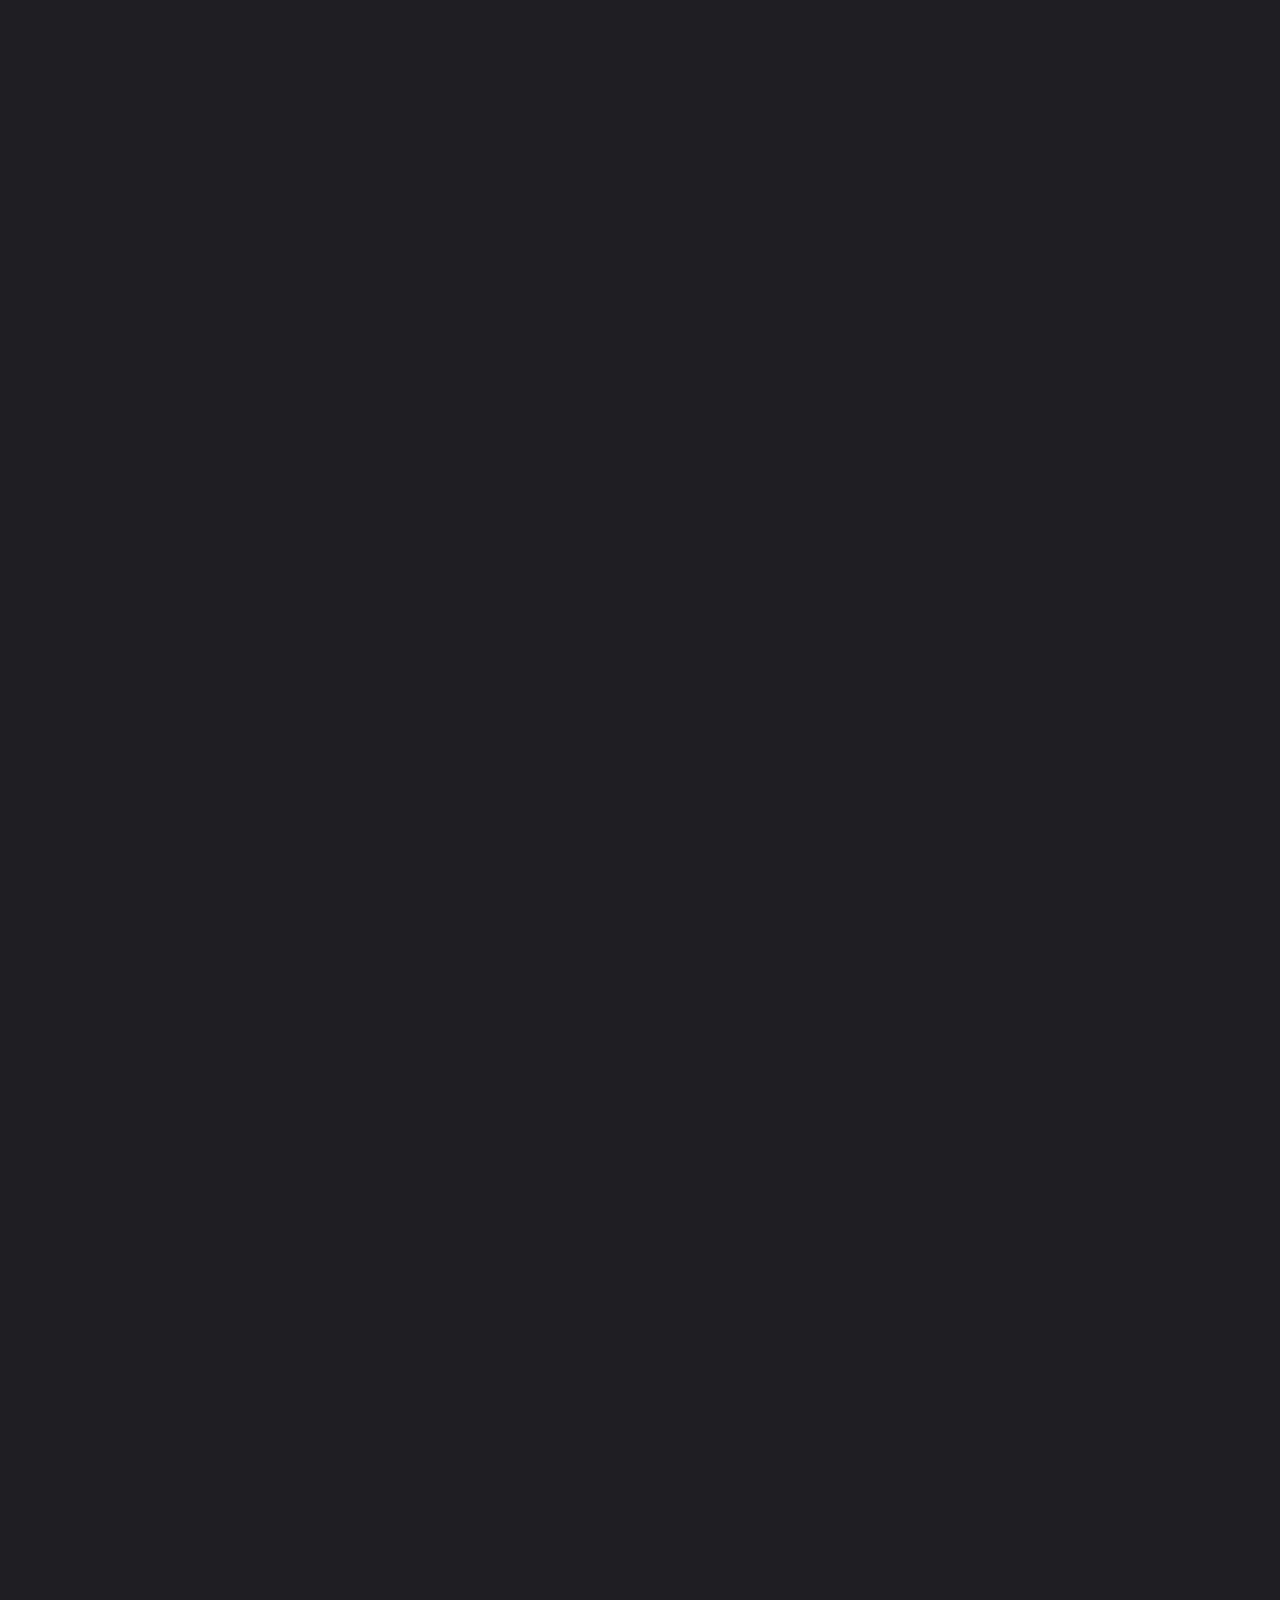
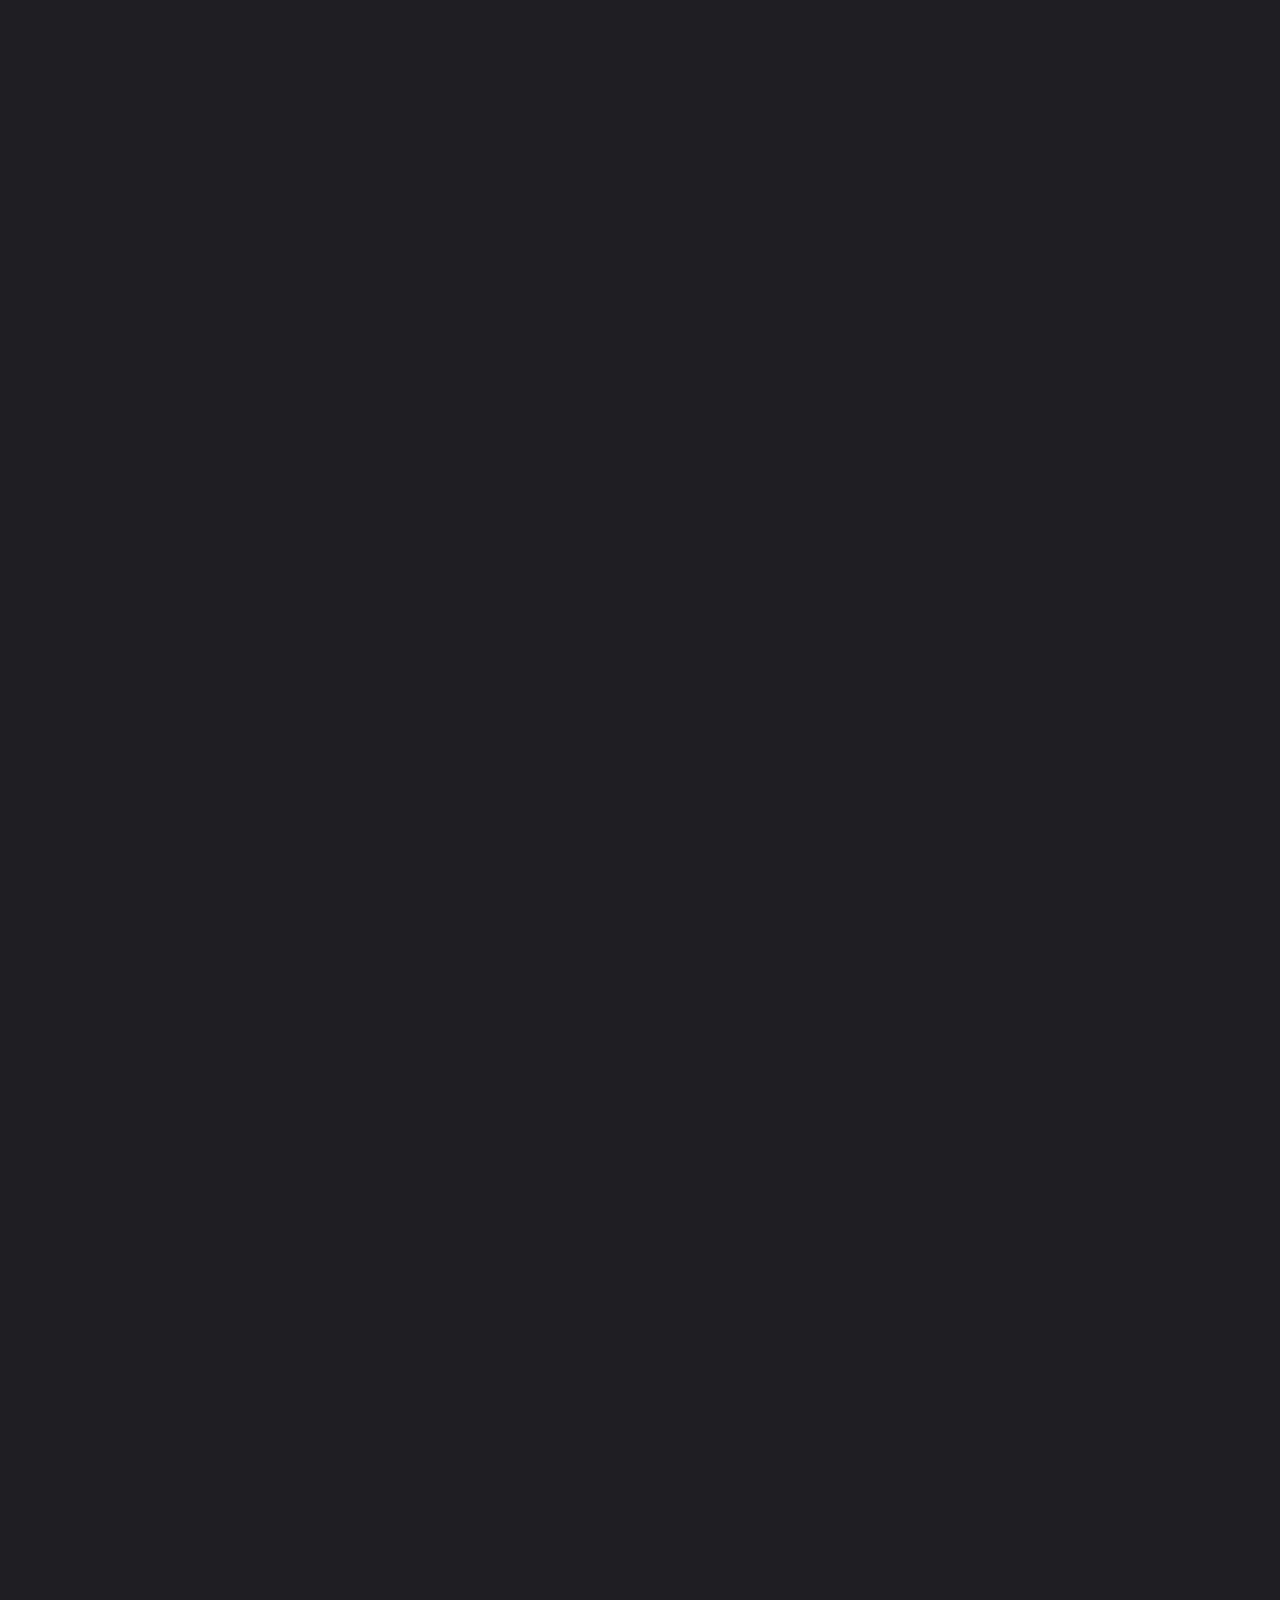
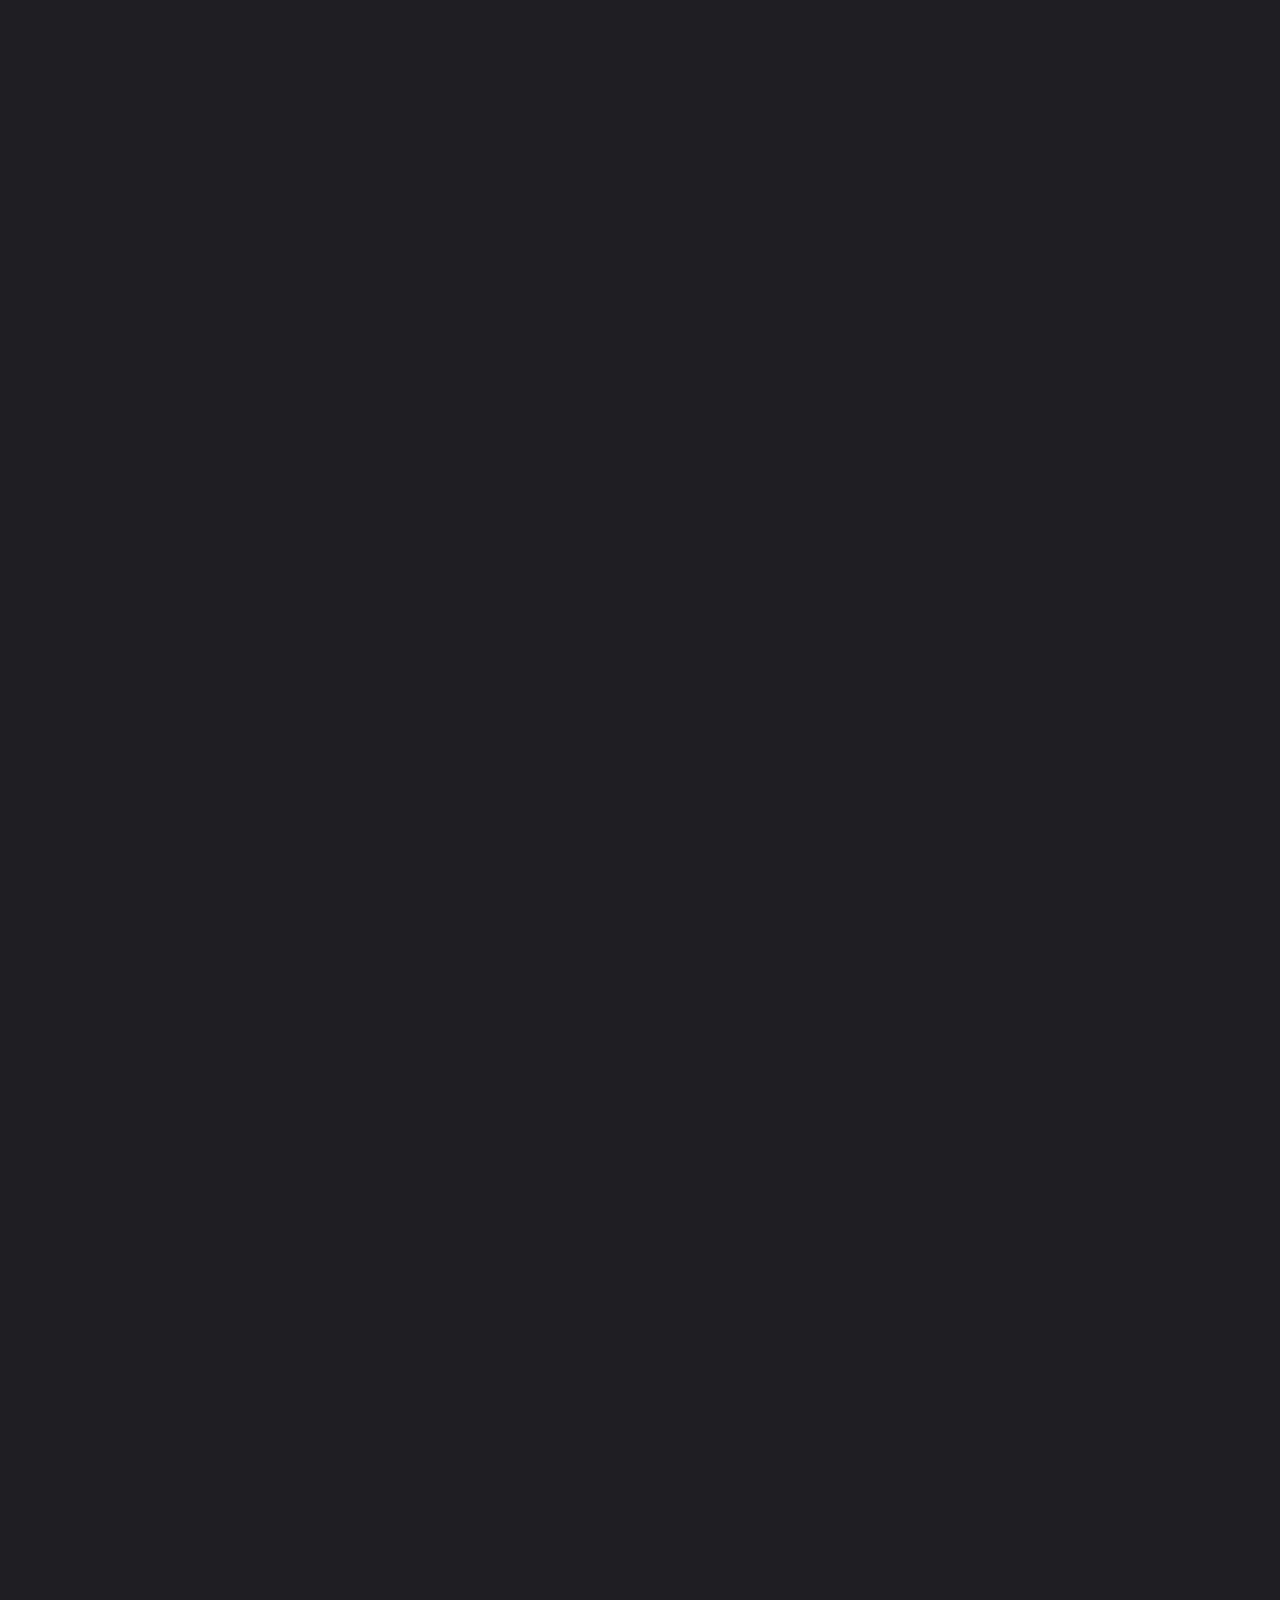
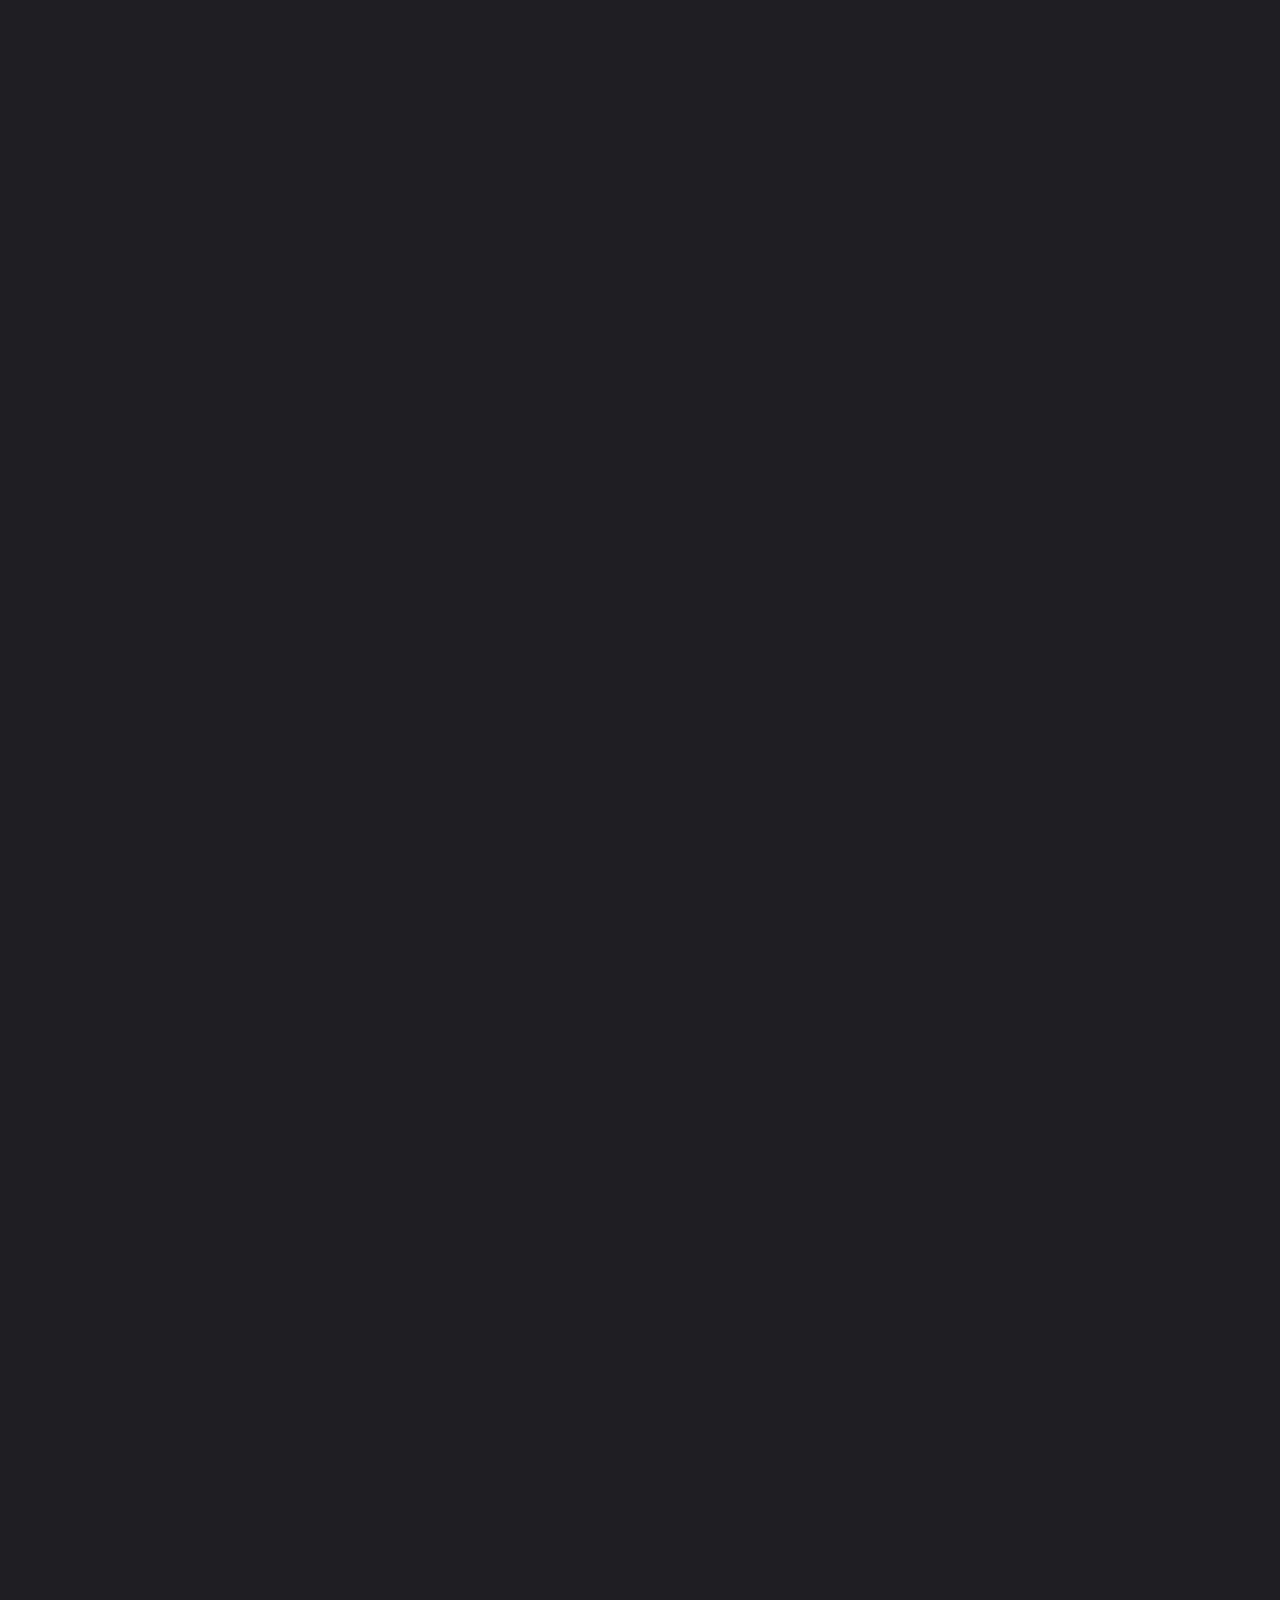
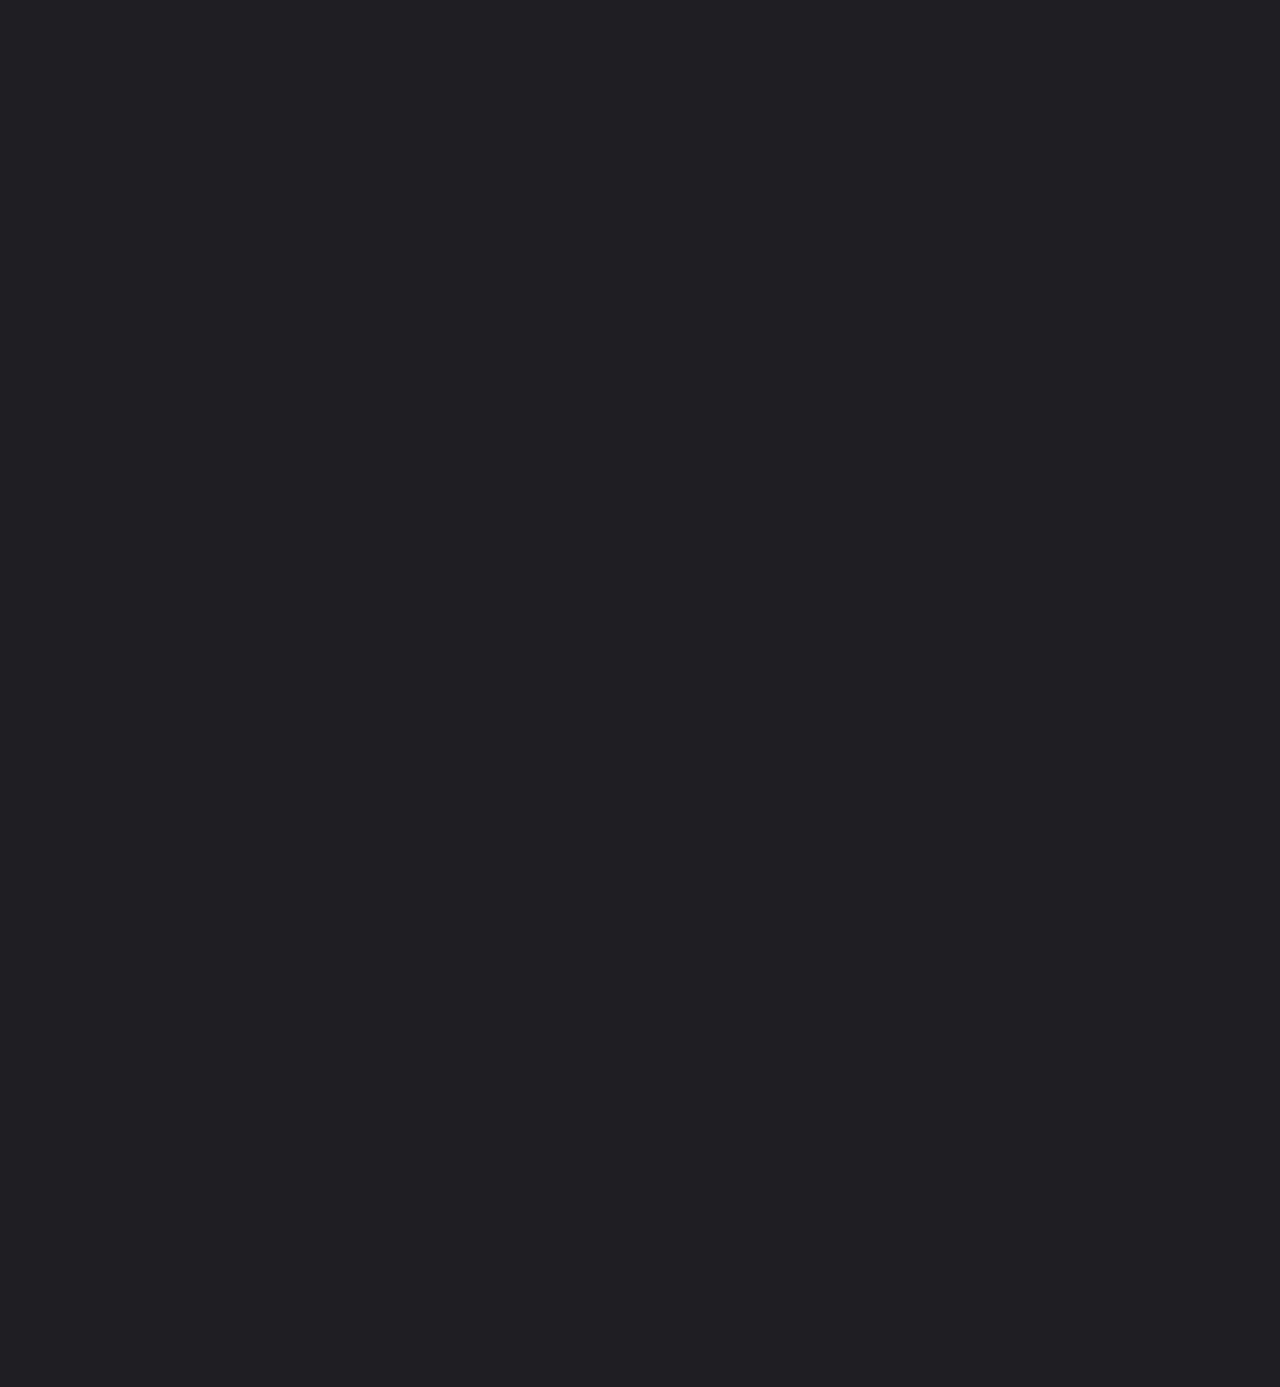
==== anan.html @ 4442e03c "画像以外完成" ====
<!DOCTYPE html>
<html lang="jp" >
<head>
  <meta charset="UTF-8">
  <title>anan</title>
  <link rel="stylesheet" href="https://cdnjs.cloudflare.com/ajax/libs/meyer-reset/2.0/reset.min.css">
<link rel="stylesheet" href="./pagestyle.css">

</head>
<body>
    <a href="./index.html" id="goback"><img src="img/goback.png" href="./index.html"></a>
    <div id="wrapper">
        <p class="title">anan</p>
        <img src="pageimg/poolside/page-poolside-main.jpg" alt="" id="mainimg">

        <p class="subtitle">OTHER CUT</p>
        <hr class="line">
        <img src="pageimg/poolside/page-poolside-1.jpg" alt="" class="othercutimg">
        <img src="pageimg/poolside/page-poolside-2.jpg" alt="" class="othercutimg">
        <img src="pageimg/poolside/page-poolside-3.jpg" alt="" class="othercutimg">
        <img src="pageimg/poolside/page-poolside-4.jpg" alt="" class="othercutimg">
        <img src="pageimg/poolside/page-poolside-5.jpg" alt="" class="othercutimg">
        <img src="pageimg/poolside/page-poolside-6.jpg" alt="" class="othercutimg">
        <img src="pageimg/poolside/page-poolside-7.jpg" alt="" class="othercutimg">
        <img src="pageimg/poolside/page-poolside-8.jpg" alt="" class="othercutimg">
        <img src="pageimg/poolside/page-poolside-9.jpg" alt="" class="othercutimg">
        <img src="pageimg/poolside/page-poolside-10.jpg" alt="" class="othercutimg">

    </div>>    
</body>
</html>
---- pagestyle.css ----
body {
    background-color: #1e1e22;
}

#goback {
    position: fixed;
    width: 50px;
    height: 80px;
    top: 20px;
    left: 20px;
    z-index: 10000;
}

#goback img{
    width: 50px;
    height: 80px;
}

#wrapper {
    position: relative;
    width: 100vw;
    height: 100vh;
}

#mainimg {
    position: relative;
    width: 80vw;
    height: auto;
    margin-top: 30px;
    margin-left: 10vw;
    margin-right: 10vw;
    margin-bottom: 100px;
}

.title {
    width: 100vw;
    color: white;
    text-align: center;
    margin-top: 60px;
    margin-bottom: 20px;
    font-size: 50px;
}

.subtitle {
    width: 100vw;
    color: white;
    text-align: center;
    margin-bottom: 20px;
    font-size: 30px;
}

.line {
    width: 60vw;
    color: white;
    text-align: center;
    margin-bottom: 40px;
}

.othercutimg {
    position: relative;
    width: 74vw;
    height: auto;
    margin-top: 0px;
    margin-left: 13vw;
    margin-right: 13vw;
    margin-bottom: 30px;
}


body{
    animation-name:fadeInAnime;
    animation-duration:1.5s;
    animation-fill-mode:forwards;
    opacity:0;
    }
    
    @keyframes fadeInAnime{
      from {
        opacity: 0;
      }
    
      to {
        opacity: 1;
      }
    }
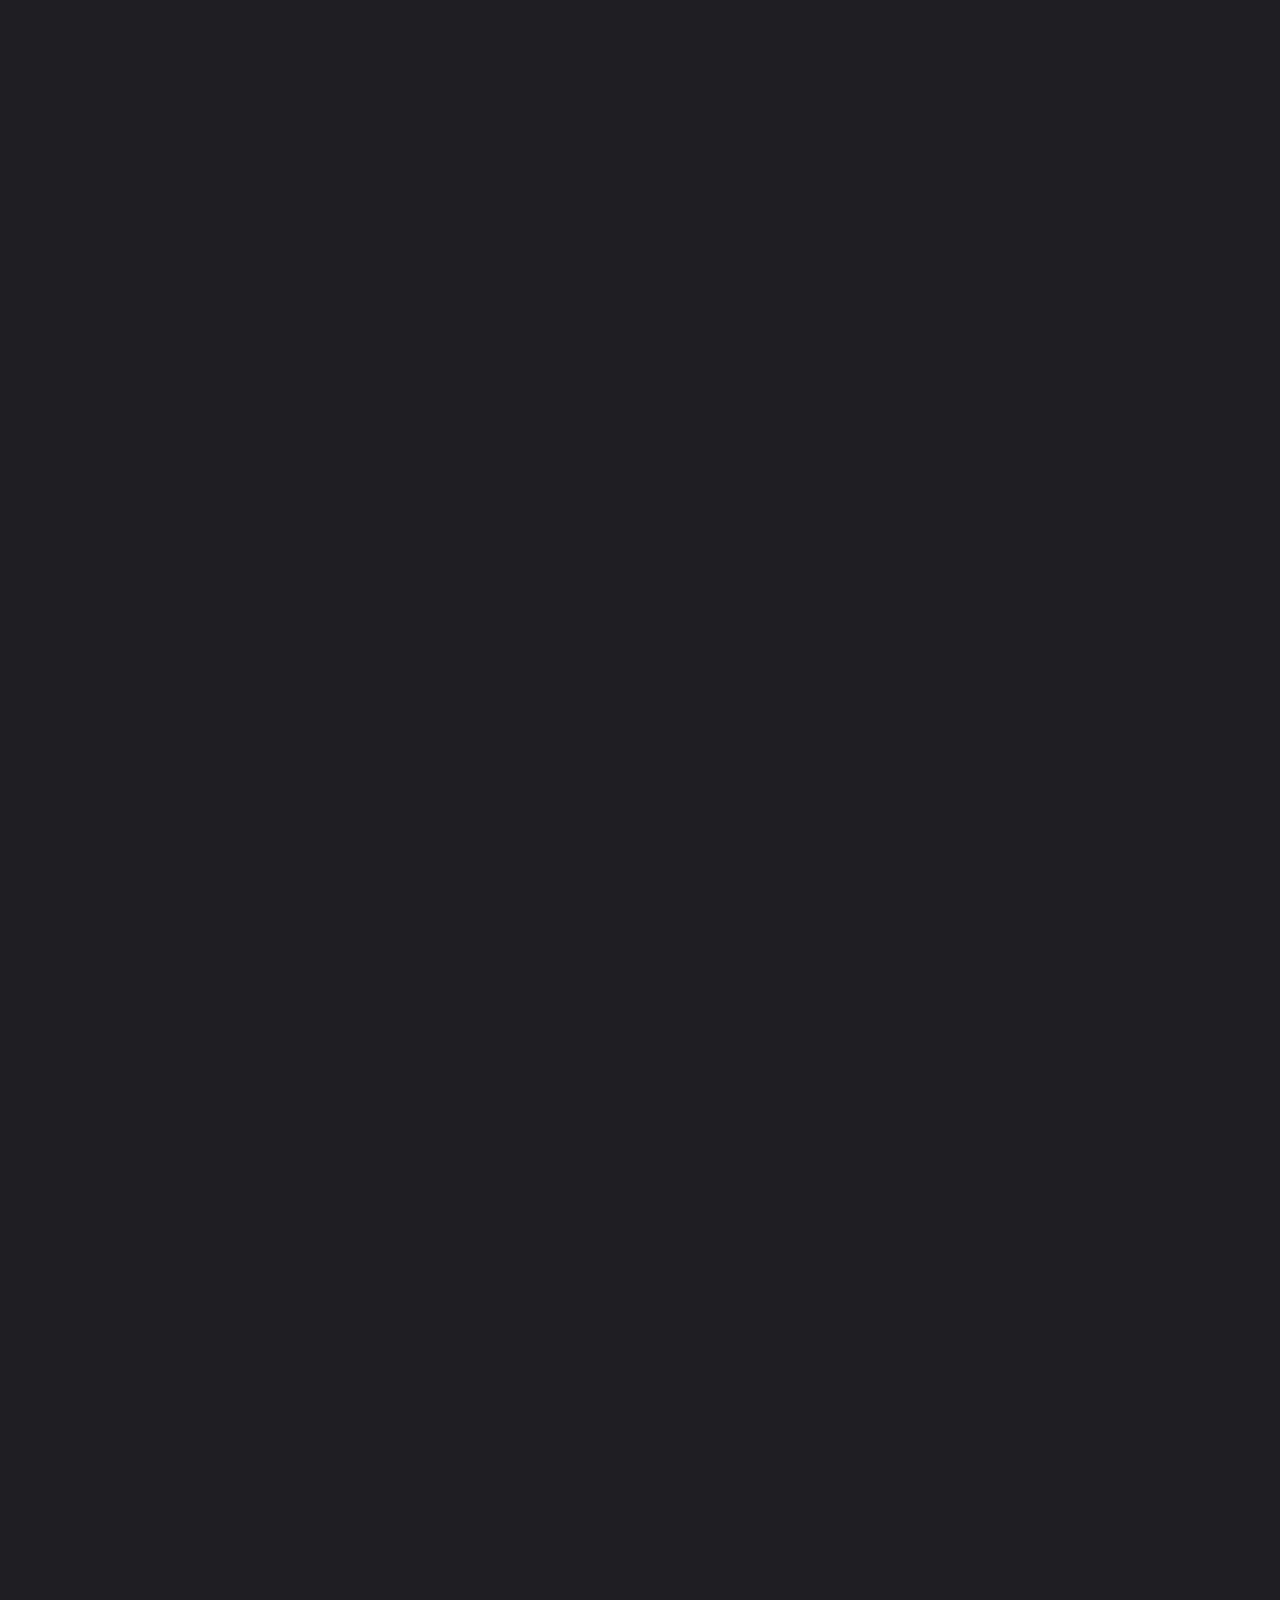
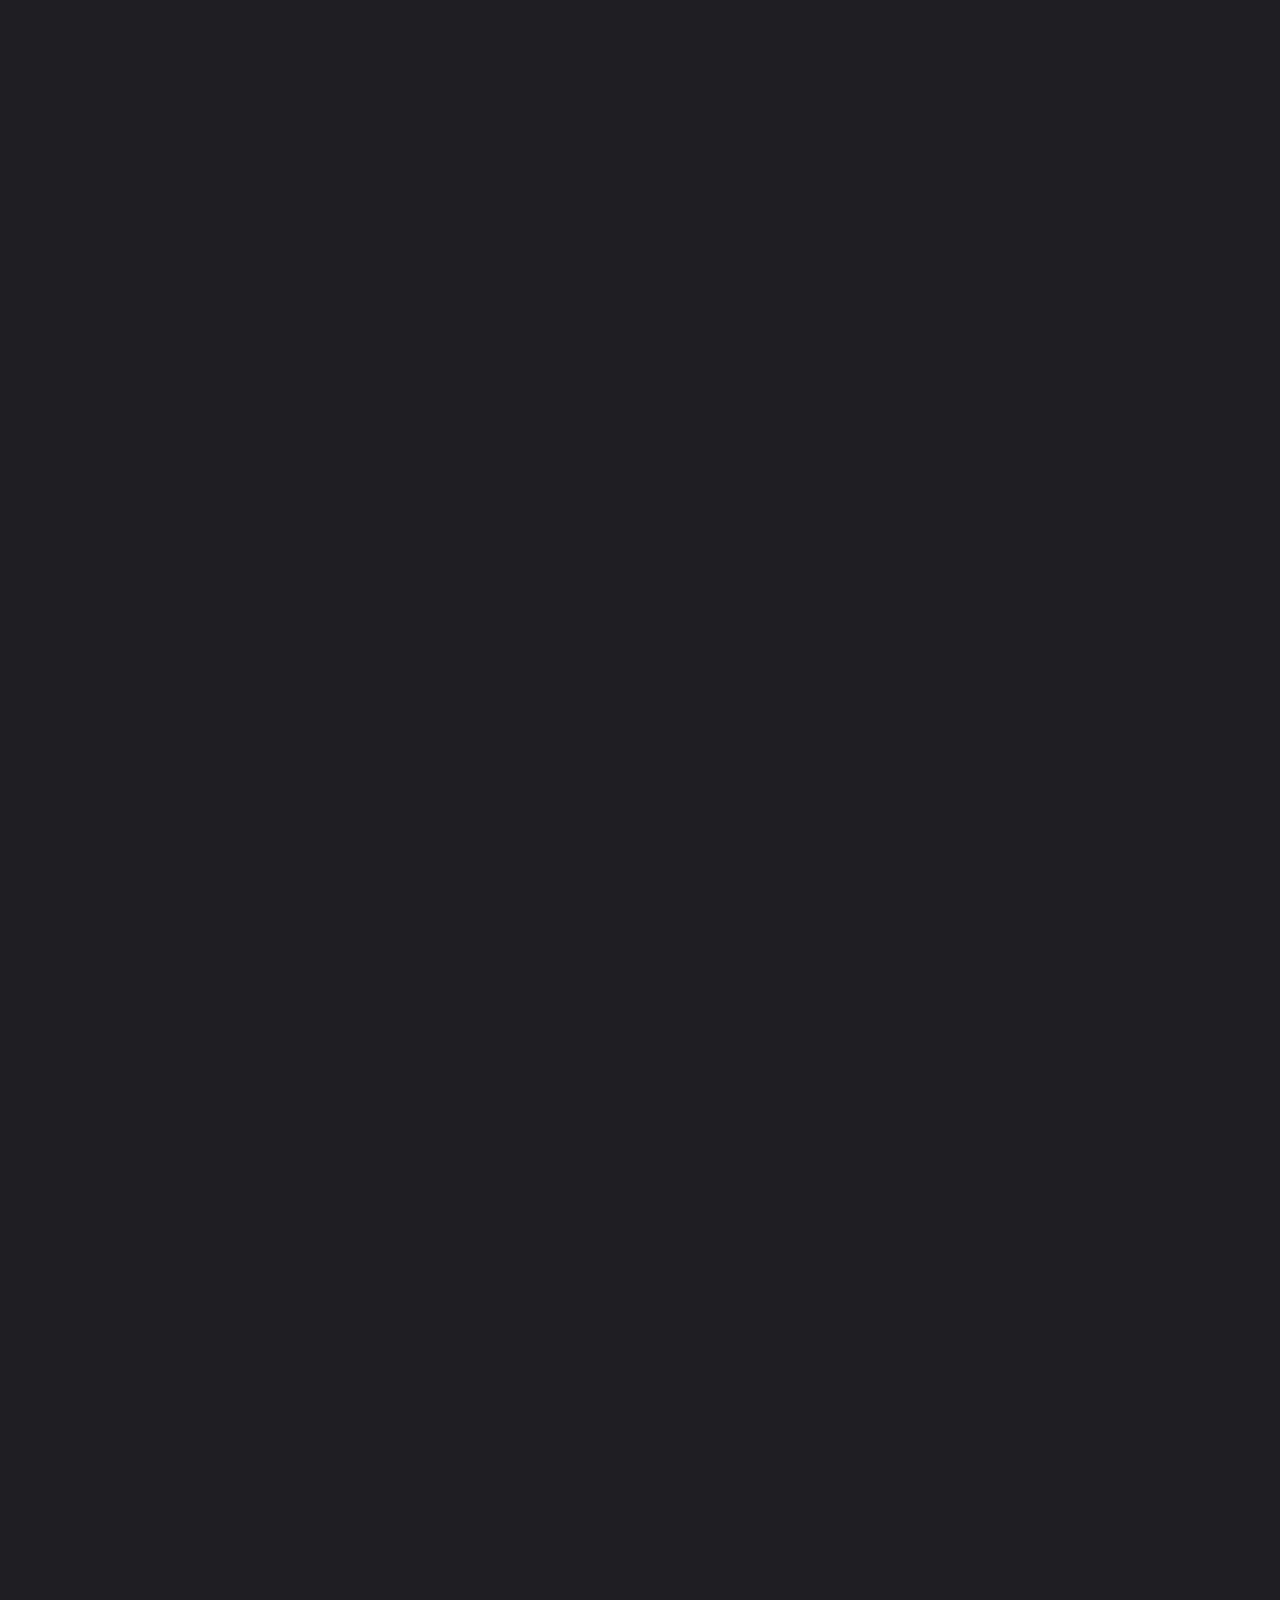
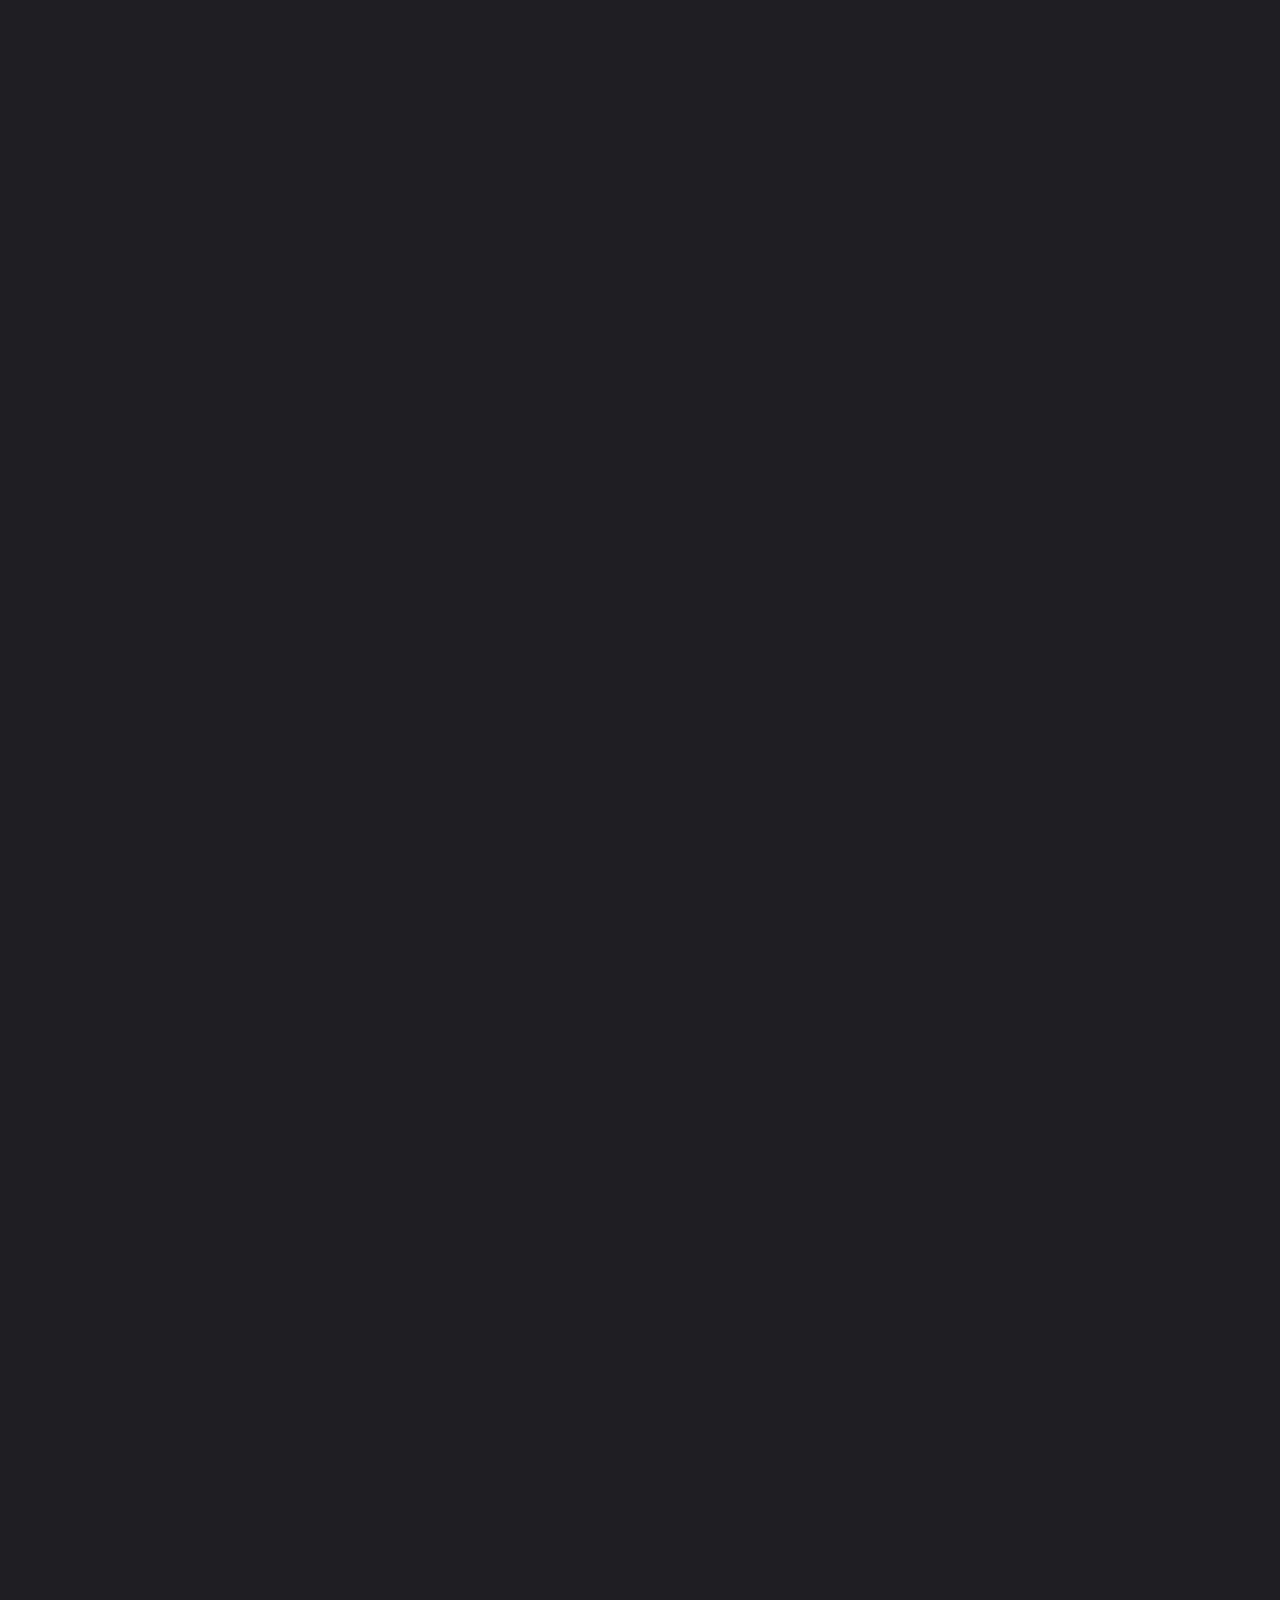
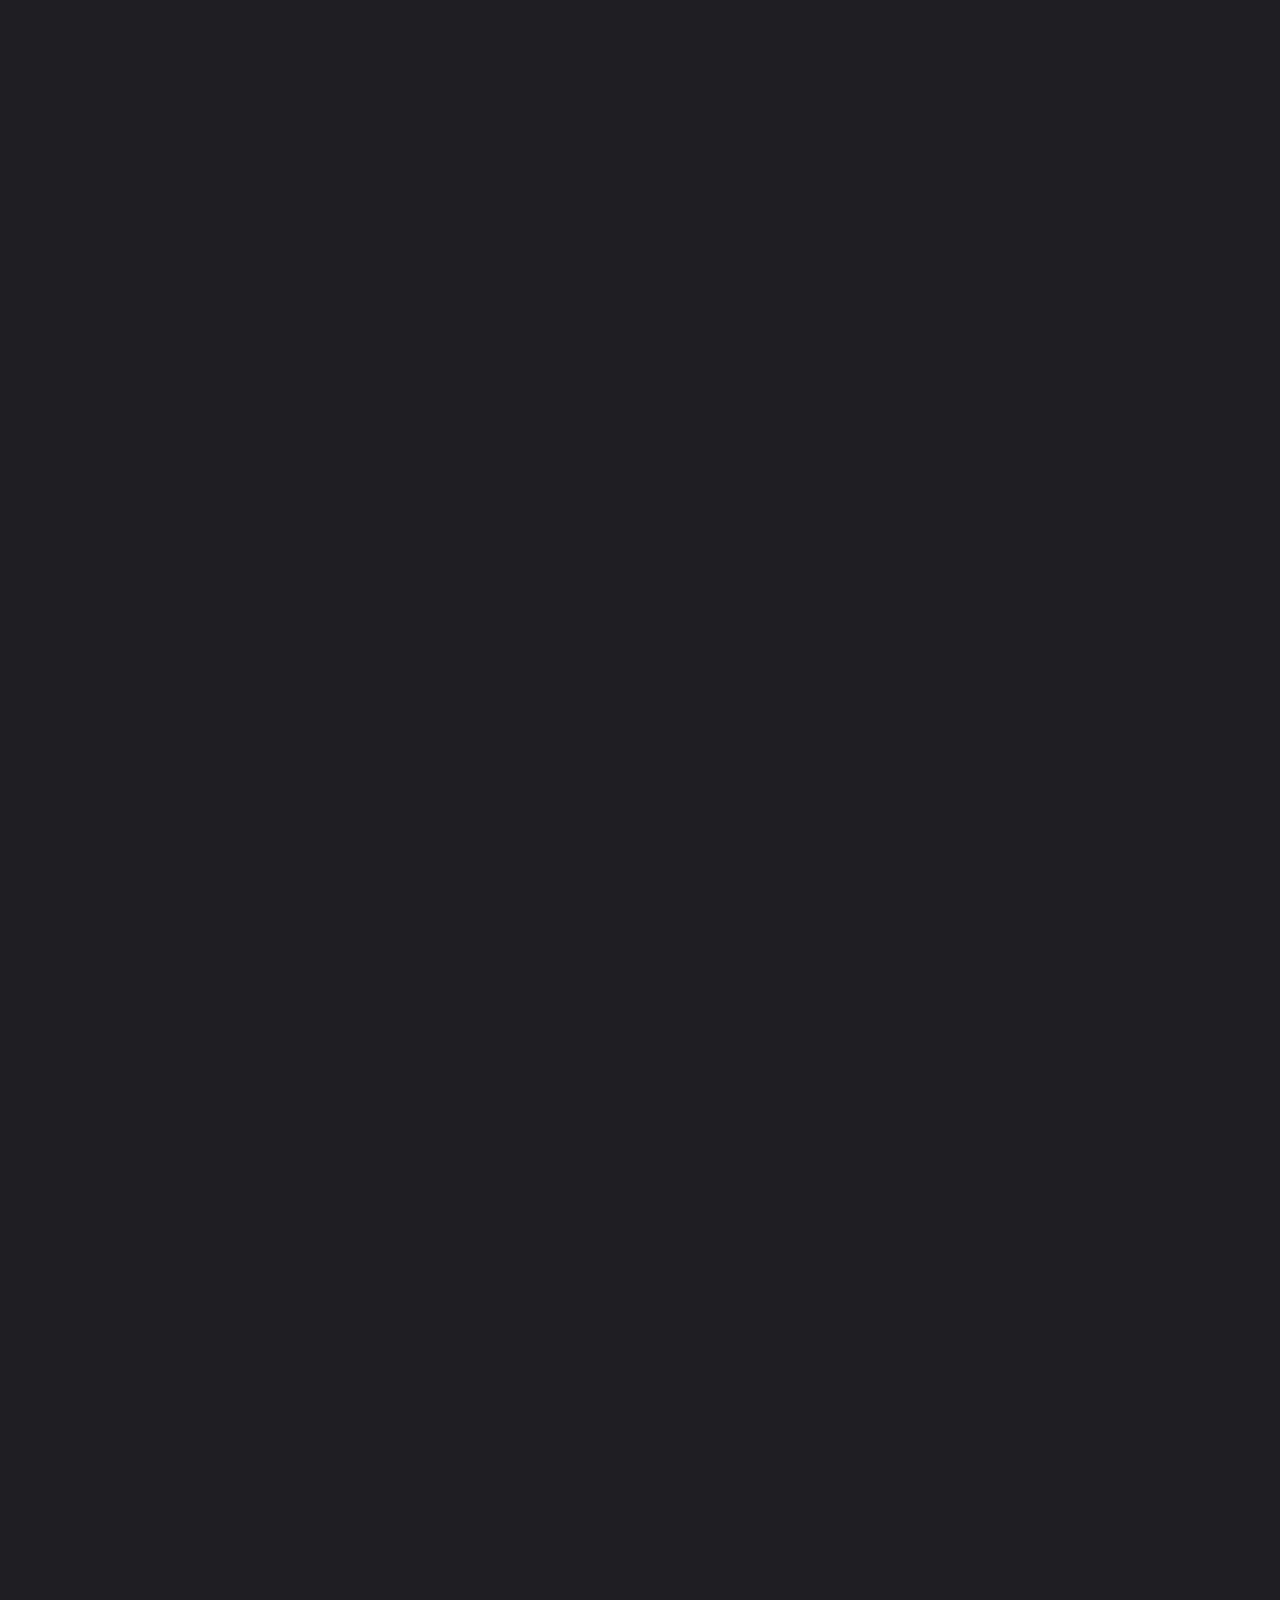
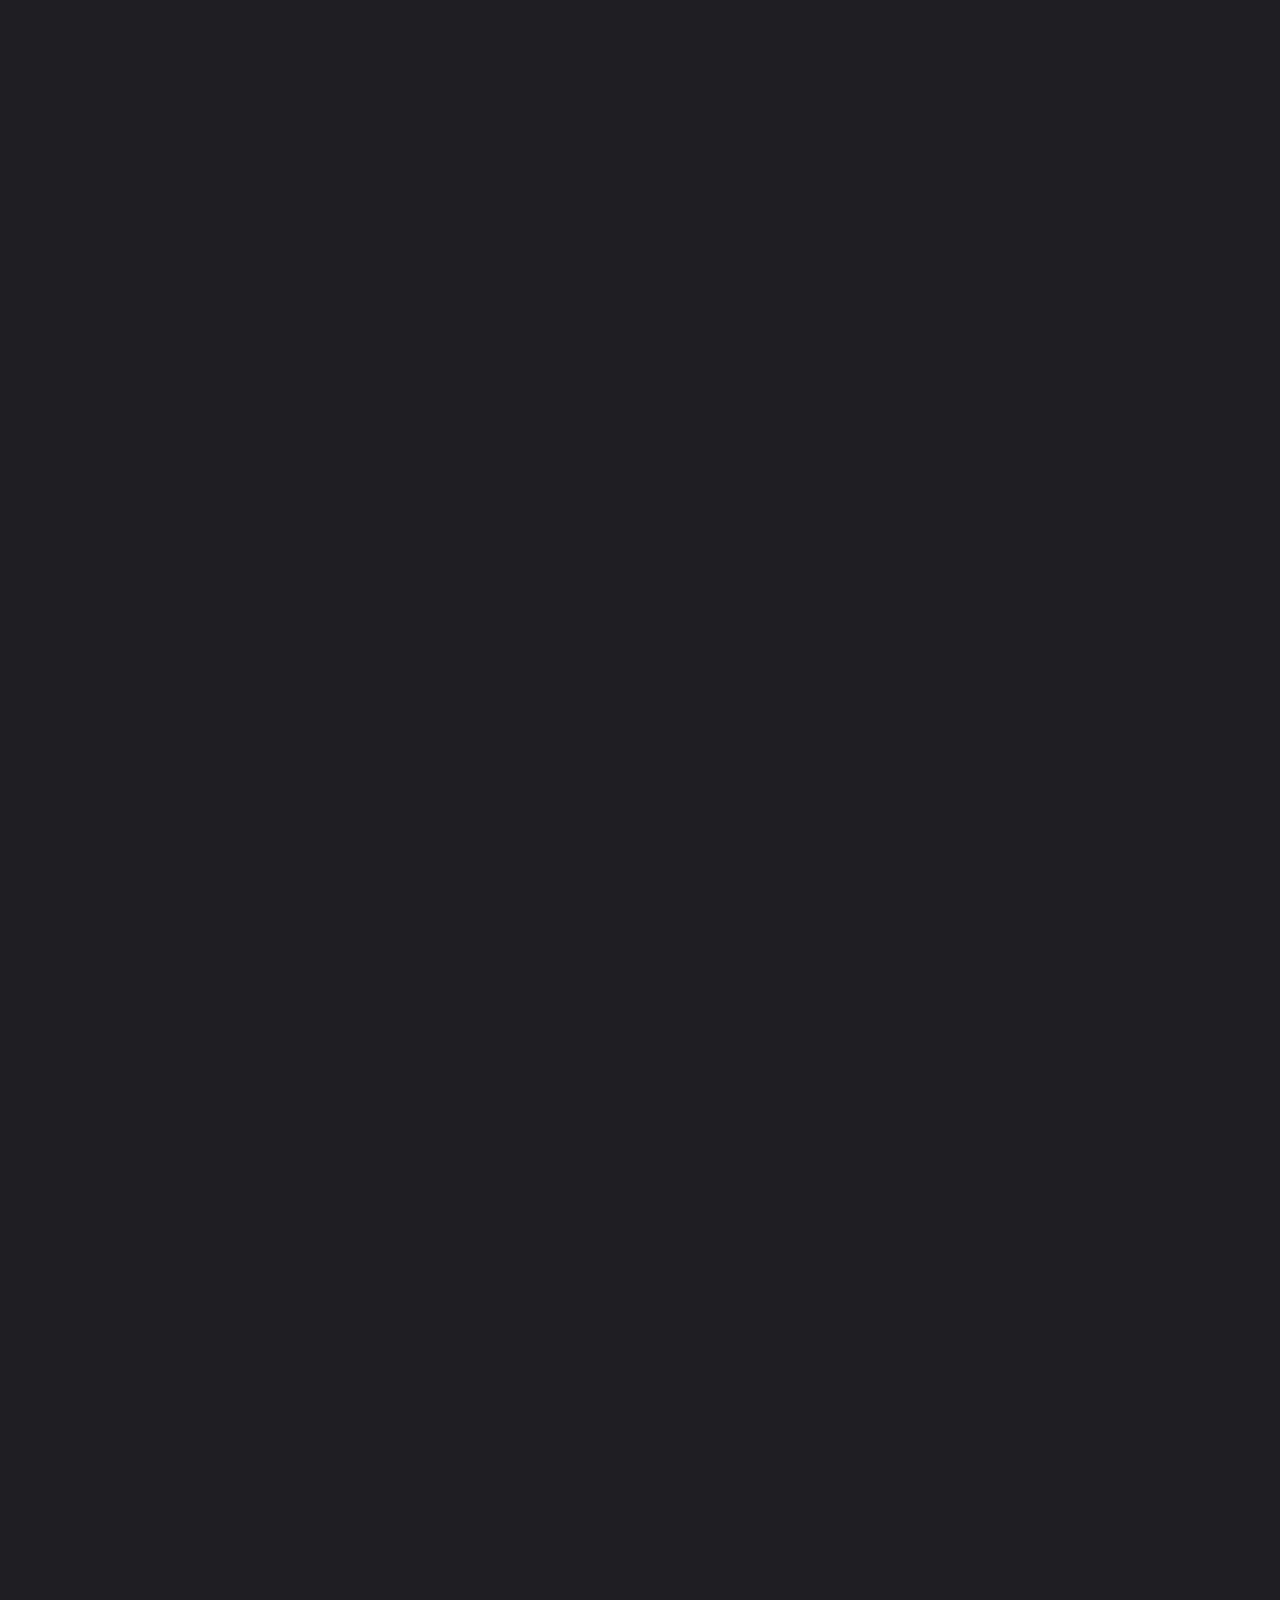
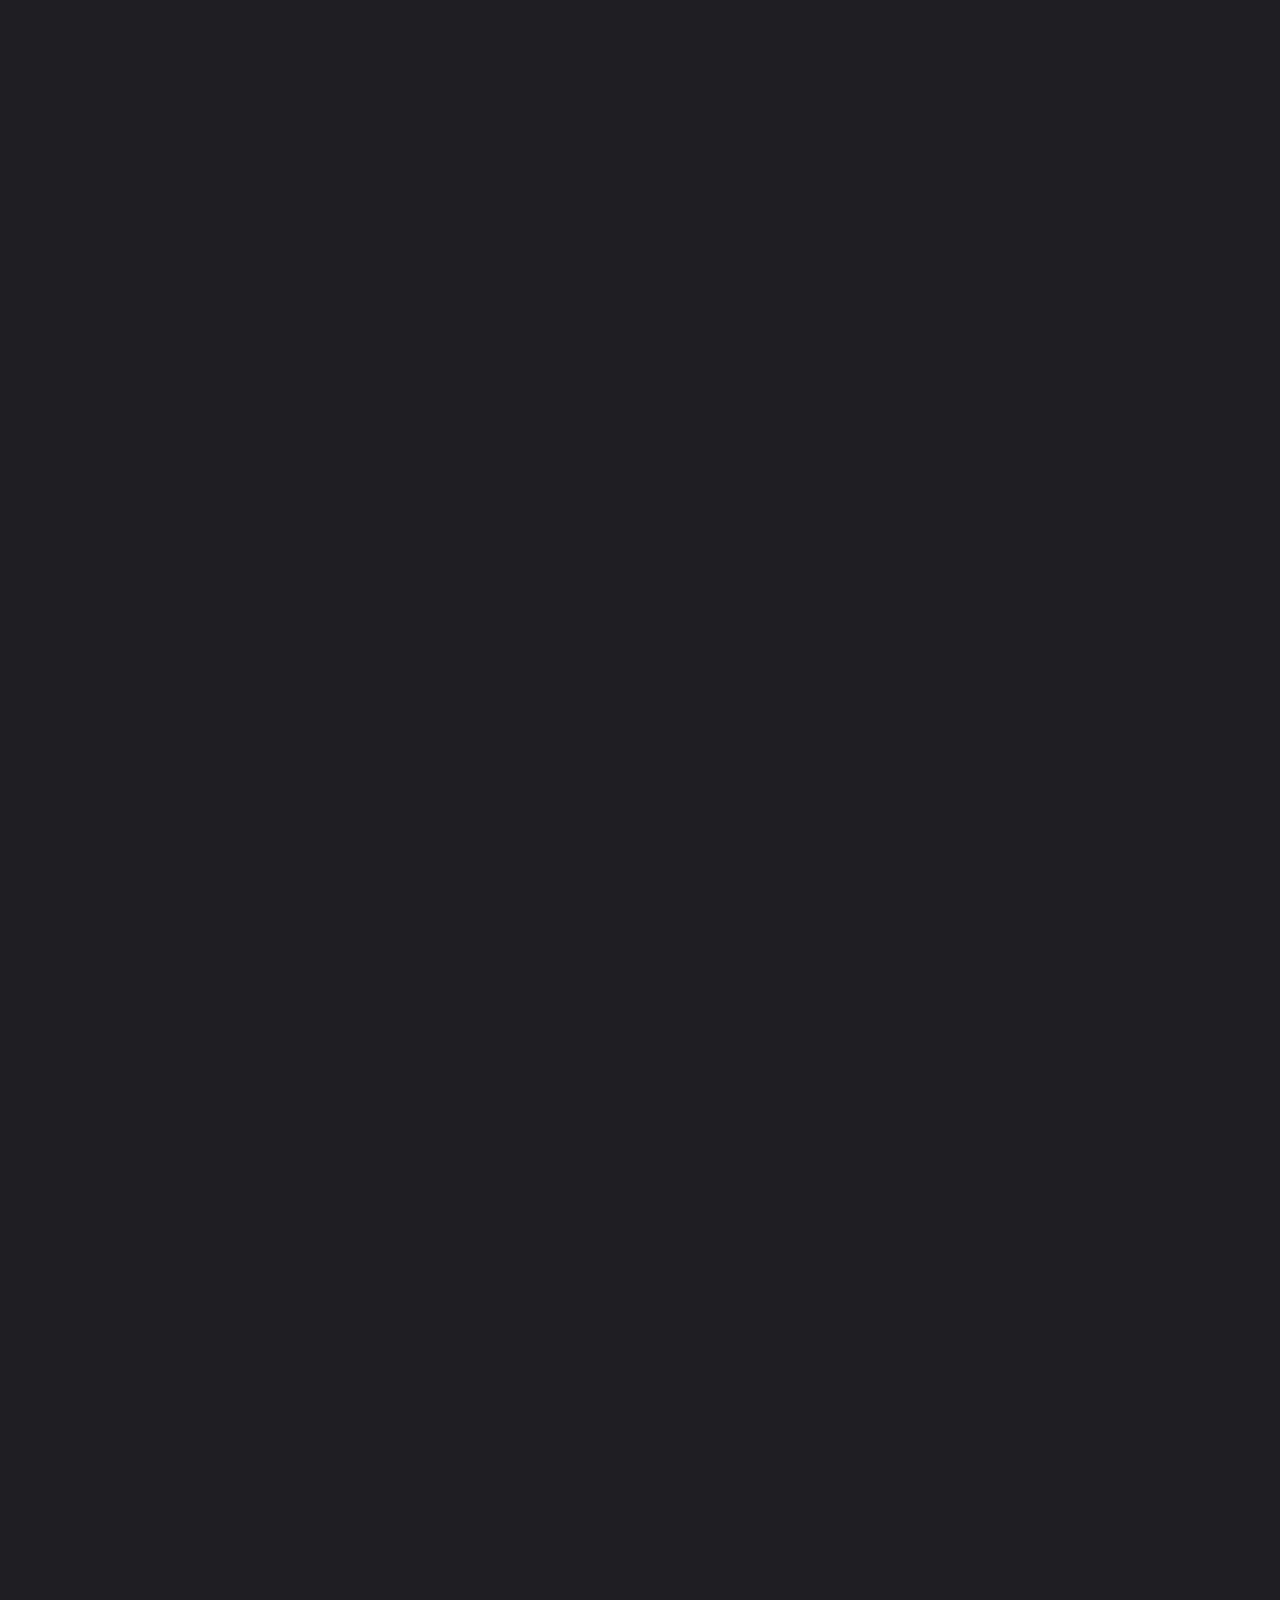
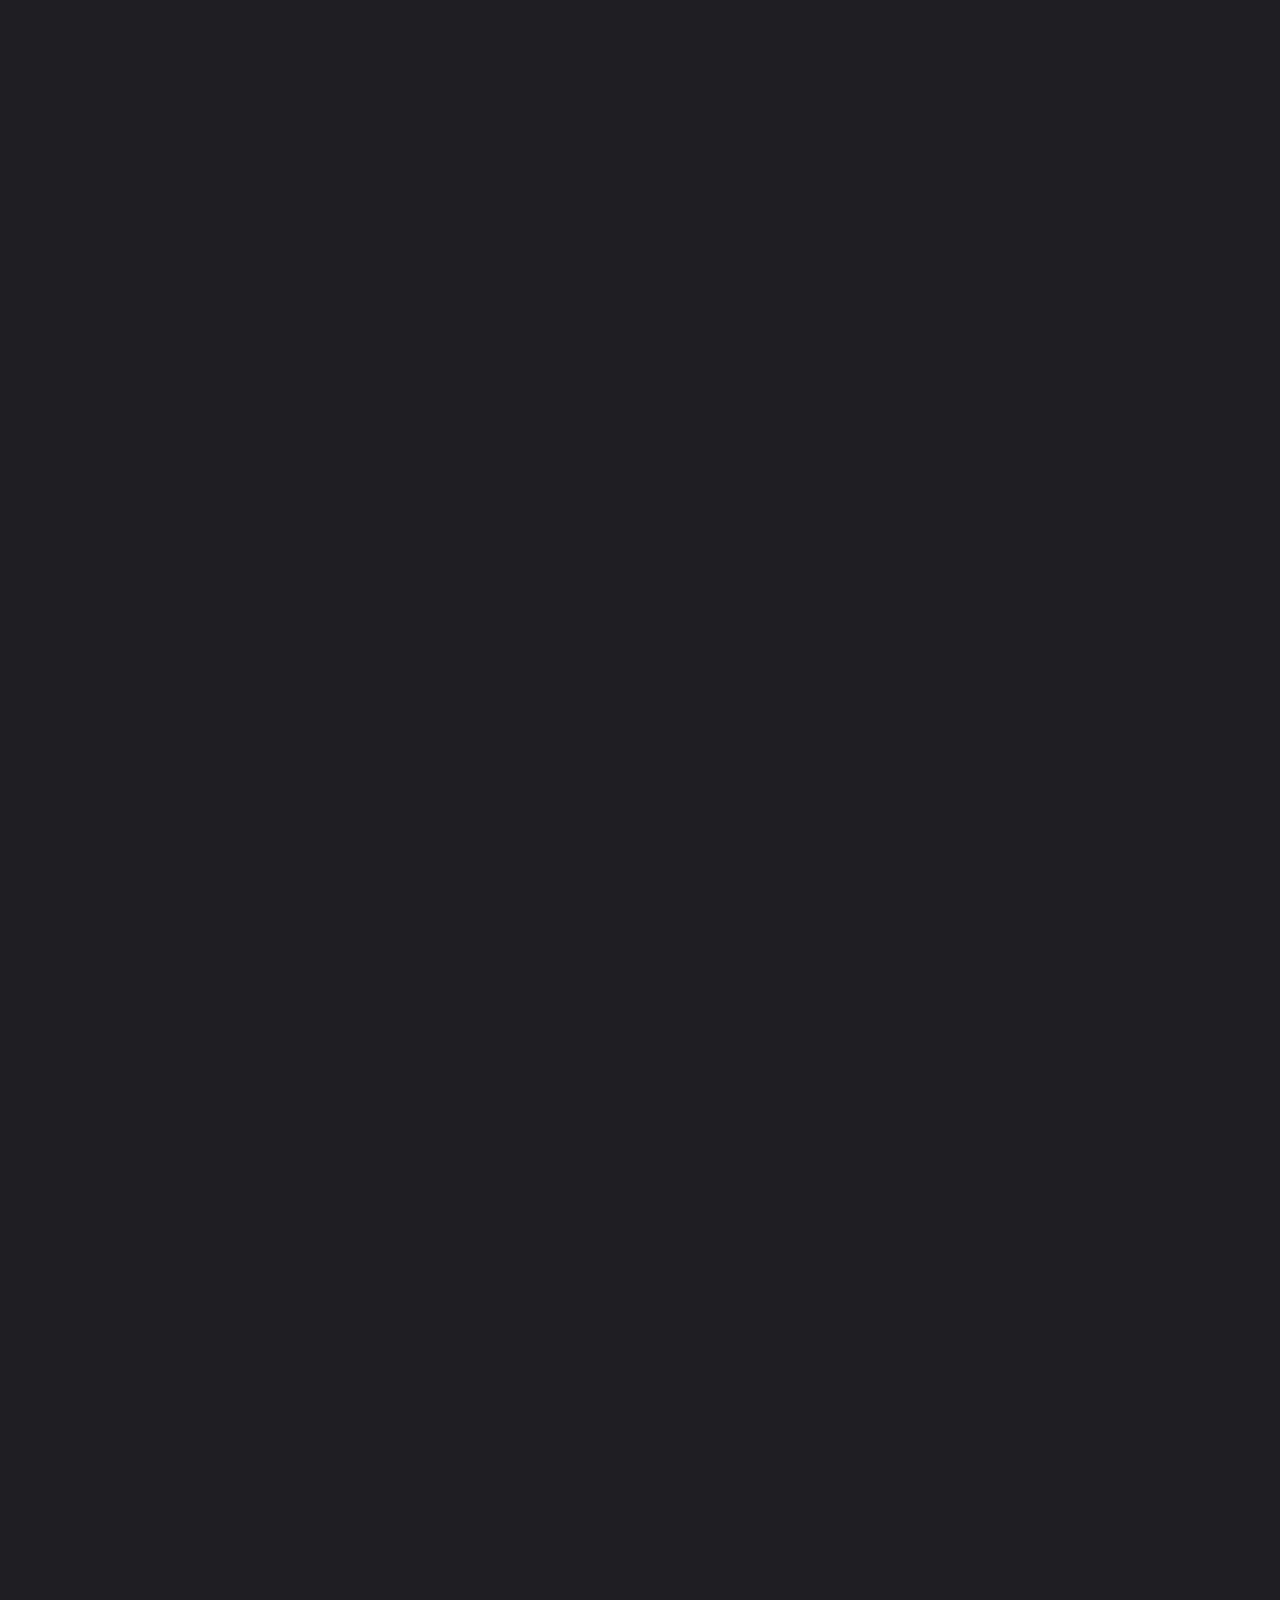
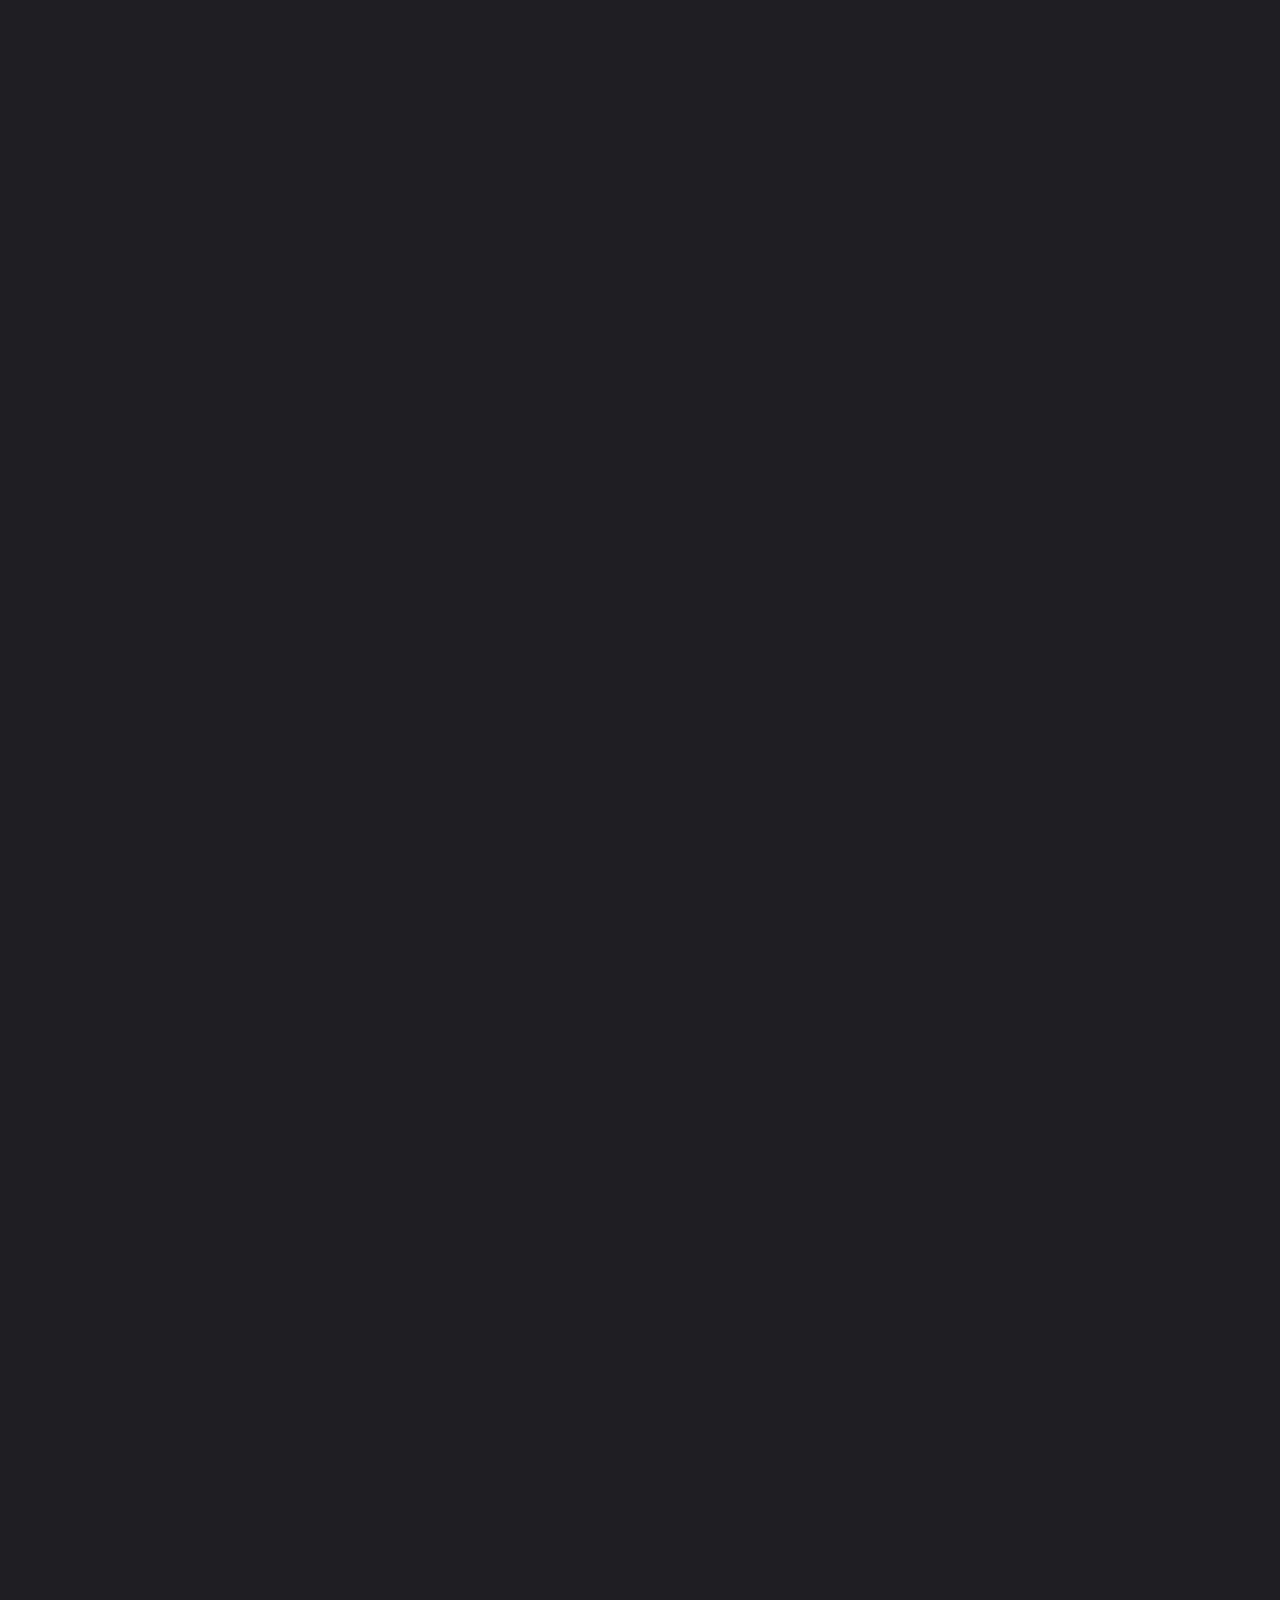
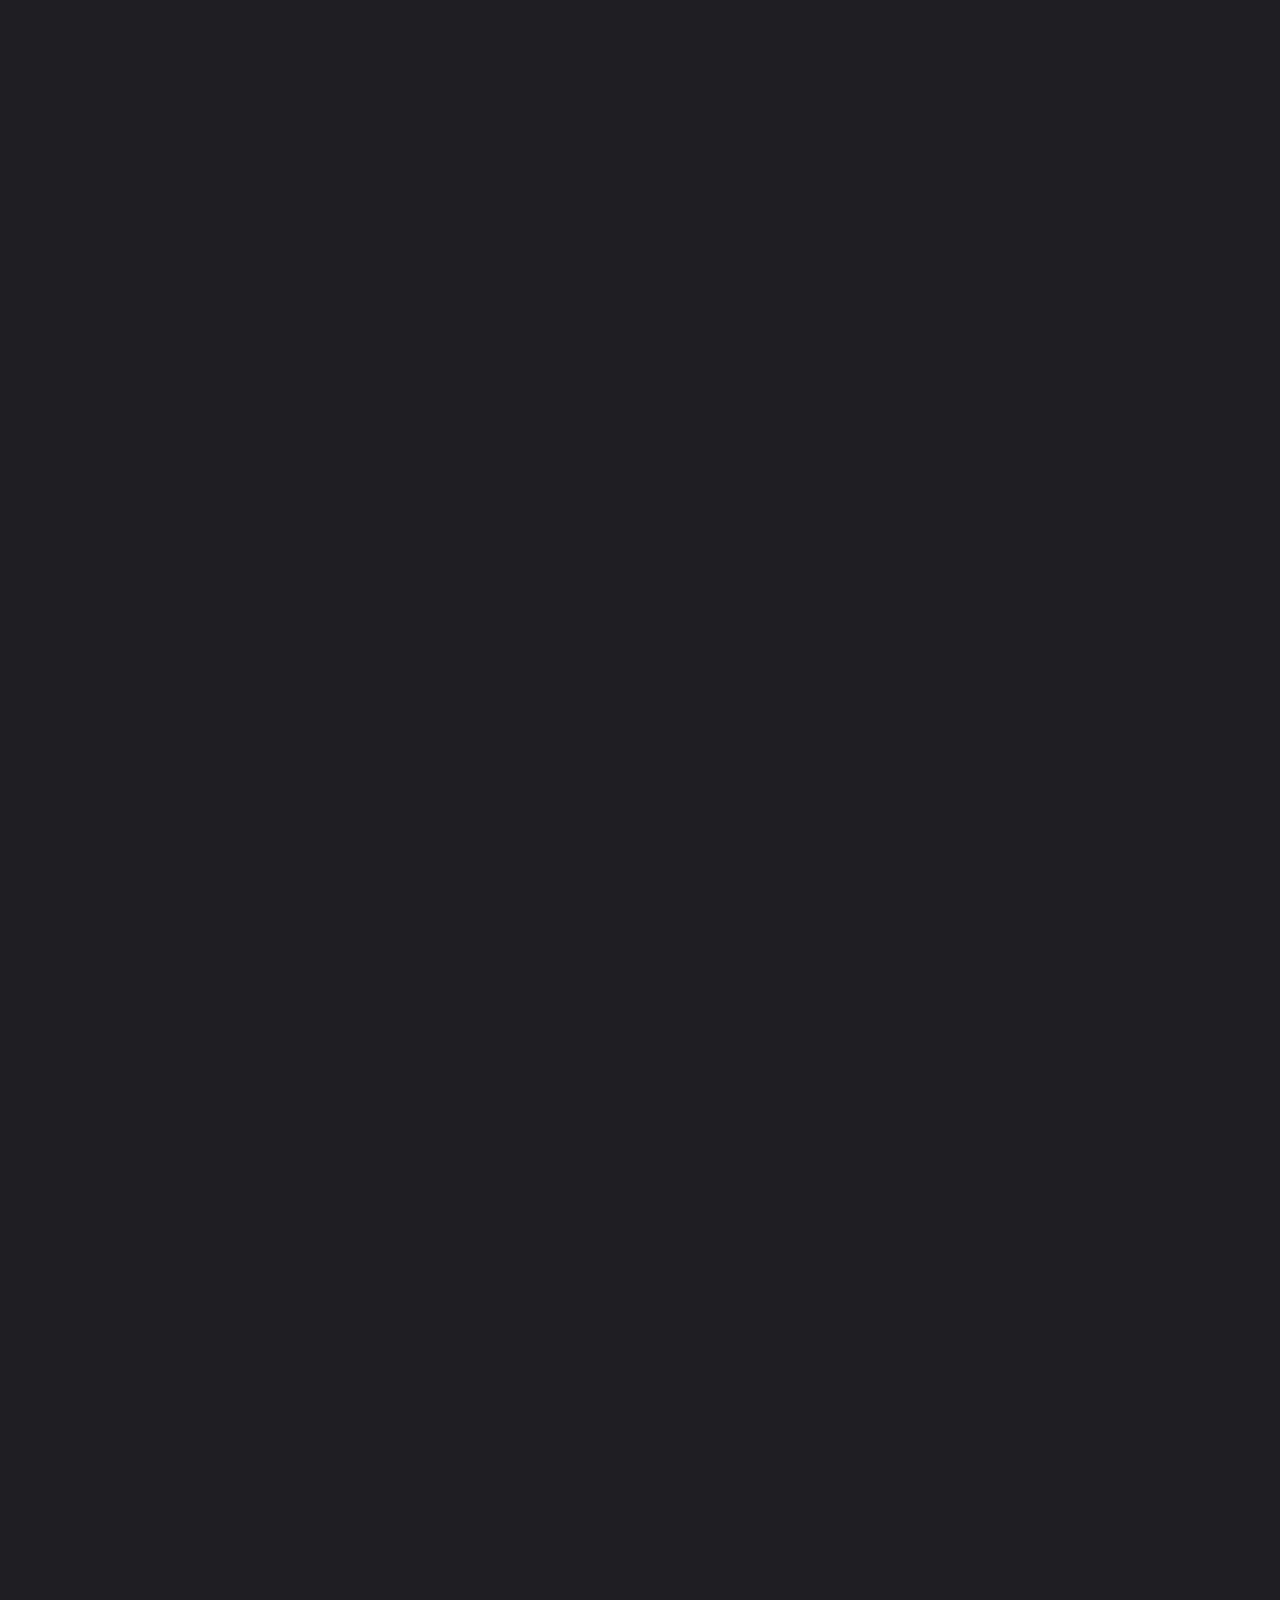
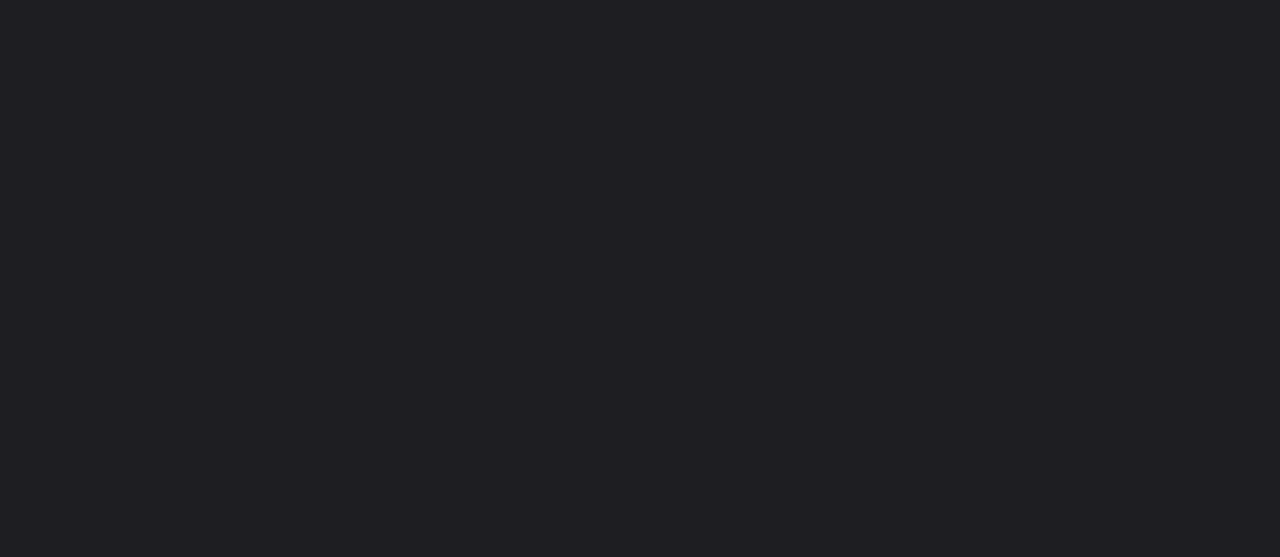
==== commit 52b4b7cc: "画像反映" ====
--- a/anan.html
+++ b/anan.html
@@ -2,7 +2,7 @@
 <html lang="jp" >
 <head>
   <meta charset="UTF-8">
-  <title>anan</title>
+  <title>anan 〜大人の恋の始めかた〜</title>
   <link rel="stylesheet" href="https://cdnjs.cloudflare.com/ajax/libs/meyer-reset/2.0/reset.min.css">
 <link rel="stylesheet" href="./pagestyle.css">
 
@@ -10,22 +10,20 @@
 <body>
     <a href="./index.html" id="goback"><img src="img/goback.png" href="./index.html"></a>
     <div id="wrapper">
-        <p class="title">anan</p>
-        <img src="pageimg/poolside/page-poolside-main.jpg" alt="" id="mainimg">
+        <p class="title">anan 〜大人の恋の始めかた〜</p>
+        <img src="pageimg/anan/page-anan-main.jpg" alt="" id="mainimg">
 
         <p class="subtitle">OTHER CUT</p>
         <hr class="line">
-        <img src="pageimg/poolside/page-poolside-1.jpg" alt="" class="othercutimg">
-        <img src="pageimg/poolside/page-poolside-2.jpg" alt="" class="othercutimg">
-        <img src="pageimg/poolside/page-poolside-3.jpg" alt="" class="othercutimg">
-        <img src="pageimg/poolside/page-poolside-4.jpg" alt="" class="othercutimg">
-        <img src="pageimg/poolside/page-poolside-5.jpg" alt="" class="othercutimg">
-        <img src="pageimg/poolside/page-poolside-6.jpg" alt="" class="othercutimg">
-        <img src="pageimg/poolside/page-poolside-7.jpg" alt="" class="othercutimg">
-        <img src="pageimg/poolside/page-poolside-8.jpg" alt="" class="othercutimg">
-        <img src="pageimg/poolside/page-poolside-9.jpg" alt="" class="othercutimg">
-        <img src="pageimg/poolside/page-poolside-10.jpg" alt="" class="othercutimg">
-
+        <img src="pageimg/anan/page-anan-1.jpg" alt="" class="othercutimg">
+        <img src="pageimg/anan/page-anan-2.jpg" alt="" class="othercutimg">
+        <img src="pageimg/anan/page-anan-3.jpg" alt="" class="othercutimg">
+        <img src="pageimg/anan/page-anan-4.jpg" alt="" class="othercutimg">
+        <img src="pageimg/anan/page-anan-5.jpg" alt="" class="othercutimg">
+        <img src="pageimg/anan/page-anan-6.jpg" alt="" class="othercutimg">
+        <img src="pageimg/anan/page-anan-7.jpg" alt="" class="othercutimg">
+        <img src="pageimg/anan/page-anan-8.jpg" alt="" class="othercutimg">
+        <img src="pageimg/anan/page-anan-9.jpg" alt="" class="othercutimg">
     </div>>    
 </body>
 </html>--- a/pagestyle.css
+++ b/pagestyle.css
@@ -4,16 +4,16 @@
 
 #goback {
     position: fixed;
-    width: 50px;
-    height: 80px;
-    top: 20px;
-    left: 20px;
+    width: 30px;
+    height: 60px;
+    top: 60px;
+    left: 40px;
     z-index: 10000;
 }
 
 #goback img{
-    width: 50px;
-    height: 80px;
+    width: 30px;
+    height: 60px;
 }
 
 #wrapper {
@@ -26,7 +26,7 @@
     position: relative;
     width: 80vw;
     height: auto;
-    margin-top: 30px;
+    margin-top: 60px;
     margin-left: 10vw;
     margin-right: 10vw;
     margin-bottom: 100px;
